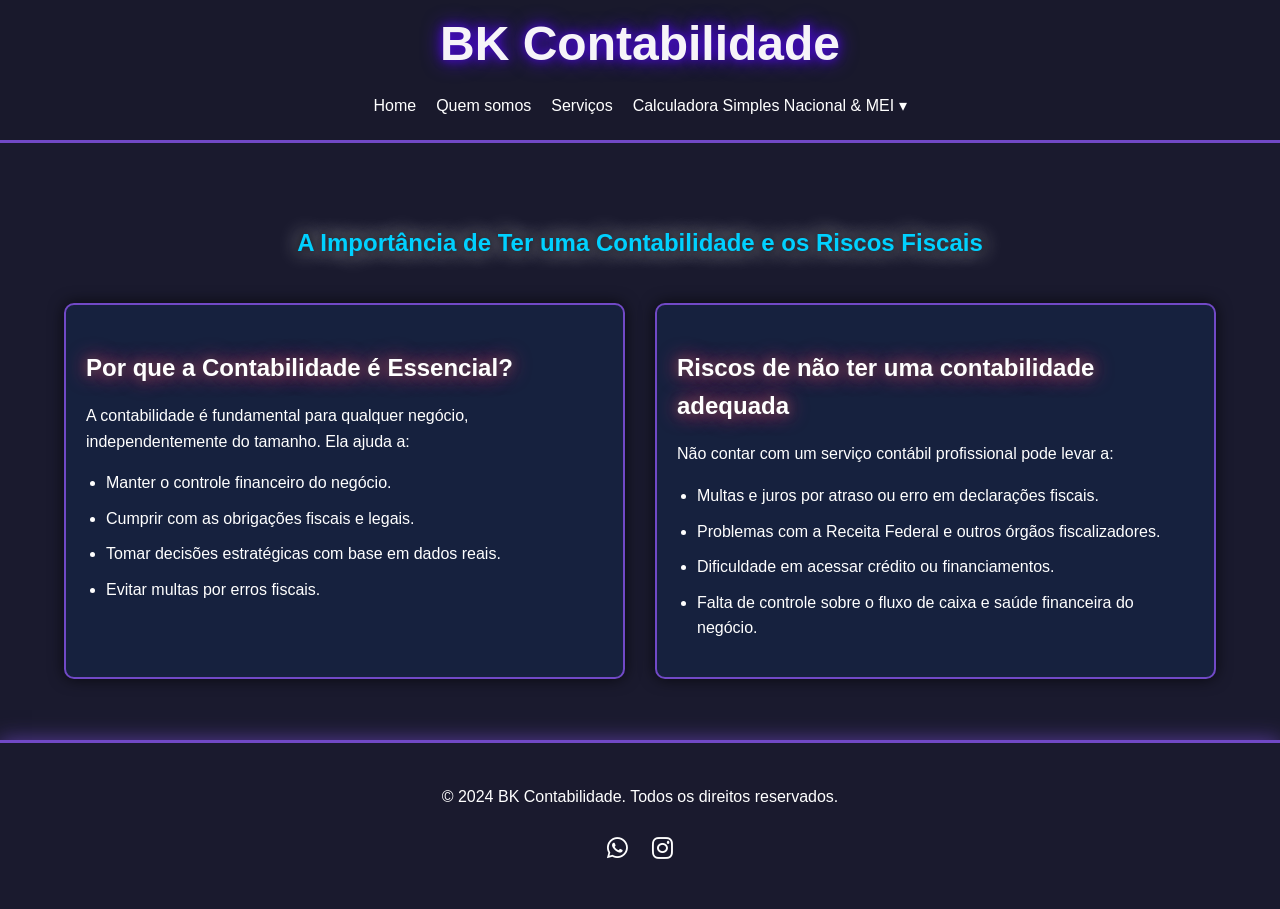
==== home.html @ 2d63cd0f "primeiro commit" ====
<!DOCTYPE html>
<html lang="pt-BR">

<head>
    <meta charset="UTF-8">
    <meta name="viewport" content="width=device-width, initial-scale=1.0">
    <title>BK Contabilidade</title>
    <link rel="stylesheet" href="style.css">
    <link rel="stylesheet" href="https://cdnjs.cloudflare.com/ajax/libs/font-awesome/6.0.0-beta3/css/all.min.css">
    <script src="app.js" defer></script> <!-- Adicione 'defer' para garantir que o JS seja carregado após o HTML -->
</head>

<body>
    <header>
        <div class="container">
            <h1>BK Contabilidade</h1>
            <nav>
                <ul class="menu">
                    <li><a href="home.html">Home</a></li>
                    <li><a href="quem_somos.html">Quem somos</a></li>
                    <li><a href="servicos.html">Serviços</a></li>
                    <li class="dropdown">
                        <a href="#">Calculadora Simples Nacional & MEI ▾</a>
                        <ul class="submenu">
                            <li><a href="calculadora/calc_Simples.html">Simples Nacional</a></li>
                            <li><a href="calculadora-mei.html">Microempreendedor (MEI)</a></li>
                        </ul>
                    </li>
                </ul>
            </nav>
        </div>
    </header>

    <section id="importancia">
        <div class="container">
            <h2>A Importância de Ter uma Contabilidade e os Riscos Fiscais</h2>
            <div class="importancia-content">
                <div class="importancia-text">
                    <h3>Por que a Contabilidade é Essencial?</h3>
                    <p>A contabilidade é fundamental para qualquer negócio, independentemente do tamanho. Ela ajuda a:</p>
                    <ul>
                        <li>Manter o controle financeiro do negócio.</li>
                        <li>Cumprir com as obrigações fiscais e legais.</li>
                        <li>Tomar decisões estratégicas com base em dados reais.</li>
                        <li>Evitar multas por erros fiscais.</li>
                    </ul>
                </div>
                <div class="importancia-text">
                    <h3>Riscos de não ter uma contabilidade adequada</h3>
                    <p>Não contar com um serviço contábil profissional pode levar a:</p>
                    <ul>
                        <li>Multas e juros por atraso ou erro em declarações fiscais.</li>
                        <li>Problemas com a Receita Federal e outros órgãos fiscalizadores.</li>
                        <li>Dificuldade em acessar crédito ou financiamentos.</li>
                        <li>Falta de controle sobre o fluxo de caixa e saúde financeira do negócio.</li>
                    </ul>
                </div>
            </div>
        </div>
    </section>

    <footer>
        <div class="container">
            <p>© 2024 BK Contabilidade. Todos os direitos reservados.</p>
            <div class="social-links">
                <a href="https://wa.me/55119000000?text=Olá,%20gostaria%20de%20mais%20informações!" target="_blank"><i class="fab fa-whatsapp"></i></a>
                <a href="https://www.instagram.com/assessoria_bk24/" target="_blank"><i class="fab fa-instagram"></i></a>
            </div>
        </div>
    </footer>
</body>

</html>
---- style.css ----
/* Reset de estilos básicos */
body {
  font-family: 'Poppins', sans-serif;
  background-color: #0f0c29; 
  color: #fff;
  margin: 0;
  padding: 0;
  line-height: 1.6;

}

.container {
  width: 90%;
  max-width: 1200px;
  margin: 0 auto;
  padding: 1px;
}

/* Cabeçalho */
header {
  background-color: #19192c;
  color: #fff;
  padding: 5px 0;
  box-shadow: 0 0 20px rgba(106, 88, 146, 0.7);
  border-bottom: 3px solid #7149c6; 
}

header h1 {
  margin: 0;
  font-size: 3rem;
  text-align: center;
  color: #f6f4f8; 
  text-shadow: 0 0 10px #480bca, 0 0 20px #5506ff; 
}

nav ul {
  list-style: none;
  padding: 0;
  display: flex;
  justify-content: center;
  gap: 20px;
  margin-top: 10px;
}

nav ul li a {
  color: #fff;
  text-decoration: none;
  font-size: 1rem;
  transition: all 0.3s ease;
}

nav ul li a:hover {
  color: #da9a9a; 
  text-shadow: 0 0 10px #b81818, 0 0 20px #d11313; 
}

/* Menu Dropdown */
.submenu {
  display: none;
  position: absolute;
  background-color: #19192c;
  box-shadow: 0 0 15px rgba(0, 0, 0, 0.7);
  border-radius: 5px;
  margin-top: 5px;
}

.dropdown.active .submenu {
  display: block;
}

.submenu li {
  padding: 10px;
}

.submenu li a {
  color: #fff;
  text-decoration: none;
  font-size: 1rem;
  display: block;
  transition: all 0.3s ease;
}

.submenu li a:hover {
  color: #da9a9a;
  text-shadow: 0 0 10px #b81818, 0 0 20px #d11313;
}

/* Missão */
#missao {
  background-color: #1a1a2e;
  color: #fff;
  padding: 20px 0; 
}


.container_missao {
  width: 90%; 
  max-width: 1200px; 
  margin: 0 auto; 
  padding: 1px; 

  display: grid; 

  grid-template-columns: repeat(auto-fit, minmax(300px, 1fr));
  gap: 30px; 
}


.missao {
  background-color: #16213e;
  color: #fff;
  padding: 20px; 
  border-radius: 10px;
  text-align: center;
  border: 2px solid #00d1ff;
  box-shadow: 0 0 15px rgba(12, 12, 12, 0.7);
  transition: transform 0.3s ease, box-shadow 0.3s ease;
  display: flex;
  flex-direction: column; 
  align-items: center; 
}

.missao:hover {
  transform: translateY(-10px);
  box-shadow: 0 0 25px rgba(0, 209, 255, 0.9);
}

.missao i {
  font-size: 2.5rem;
  color: #ffffff;
  margin-bottom: 5px; 
}

.missao h3 {
  font-size: 1.5rem;
  margin-bottom: 10px; 
  color: #ffffff;
  text-shadow: 0 0 10px #962020, 0 0 20px #f5f5f5c7;
}

.missao p, .missao ul { 
  font-size: 1rem;
  color: #ccc;
  text-align: left; 
  width: 100%; 
  padding-left: 20px; 
  margin-top: auto; 
}

.missao ul {
  list-style: disc; 
  padding-left: 40px; 
  margin-bottom: 0; 
}

.missao ul li {
  margin-bottom: 2px; 
  text-align: left;
}

#missao > h2 { 
  text-align: center;
  font-size: 2rem;
  margin-bottom: 40px;
  color: #00d1ff;
  text-shadow: 0 0 10px #020202, 0 0 20px #dce2e4;
}

/* Importância */
#importancia {
  background-color: #1a1a2e; 
  padding: 60px 0;
}

#importancia h2 {
  text-align: center;
  color: #00d1ff; 
  margin-bottom: 40px;
  text-shadow: 0 0 10px #000000, 0 0 20px #fffbfb; 
}

.importancia-content {
  display: grid;
  grid-template-columns: repeat(auto-fit, minmax(300px, 1fr));
  gap: 30px;
}

.importancia-text {
  background-color: #16213e; 
  padding: 20px;
  border-radius: 10px;
  border: 2px solid #7149c6; 
  box-shadow: 0 0 15px rgba(0, 0, 0, 0.7); 
  transition: transform 0.3s ease, box-shadow 0.3s ease;
}

.importancia-text:hover {
  transform: translateY(-10px);
  box-shadow: 0 0 25px rgba(113, 73, 198, 0.9); 
}

.importancia-text h3 {
  color: #ffffff; 
  font-size: 1.5rem;
  margin-bottom: 15px;
  text-shadow: 0 0 10px #524c4c, 0 0 20px #ff2a6d; 
}

.importancia-text ul {
  list-style: disc;
  padding-left: 20px;
}

.importancia-text ul li {
  margin-bottom: 10px;
}

/* Serviços */
#servicos {
  background-color: #1a1a2e; 
  color: #fff;
  padding: 60px 0;
}

#servicos h2 {
  text-align: center;
  font-size: 2rem;
  margin-bottom: 40px;
  color: #00d1ff; 
  text-shadow: 0 0 10px #020202, 0 0 20px #dce2e4; 
}

.servicos-grid {
  display: grid;
  grid-template-columns: repeat(auto-fit, minmax(250px, 1fr));
  gap: 30px;
}

.servico {
  background-color: #16213e; 
  color: #fff;
  padding: 20px;
  border-radius: 10px;
  text-align: center;
  border: 2px solid #00d1ff; 
  box-shadow: 0 0 15px rgba(12, 12, 12, 0.7); 
  transition: transform 0.3s ease, box-shadow 0.3s ease;
}

.servico:hover {
  transform: translateY(-10px);
  box-shadow: 0 0 25px rgba(0, 209, 255, 0.9); 
}

.servico i {
  font-size: 2.5rem;
  color: #ffffff; 
  margin-bottom: 15px;
}

.servico h3 {
  font-size: 1.5rem;
  margin-bottom: 10px;
  color: #ffffff; 
  text-shadow: 0 0 10px #962020, 0 0 20px #f5f5f5c7; 
}

.servico p {
  font-size: 1rem;
  color: #ccc;
}

/* Sobre */
#sobre {
  background-color: #1a1a2e; 
  padding: 60px 0;
}

#sobre h2 {
  text-align: center;
  color: #00d1ff; 
  font-size: 2rem;
  margin-bottom: 20px;
  text-shadow: 0 0 10px #000000, 0 0 20px #dce2e4; 
}

#sobre p {
  text-align: center;
  max-width: 800px;
  margin: 0 auto;
  font-size: 1.1rem;
  line-height: 1.8;
  color: #ccc;
}

/* Rodapé */
footer {
  background-color: #1a1a2e; 
  color: #fff;
  padding: 40px 0;
  text-align: center;
  border-top: 3px solid #7149c6; 
  box-shadow: 0 0 20px rgba(113, 73, 198, 0.7); 
}

footer p {
  margin: 0;
  font-size: 1rem;
}

.social-links {
  margin-top: 20px;
}

.social-links a {
  color: #fff;
  font-size: 1.5rem;
  margin: 0 10px;
  transition: color 0.3s ease;
}

.social-links a:hover {
  color: #ff2a6d; 
  text-shadow: 0 0 10px #ff2a6d, 0 0 20px #ff2a6d; 
}
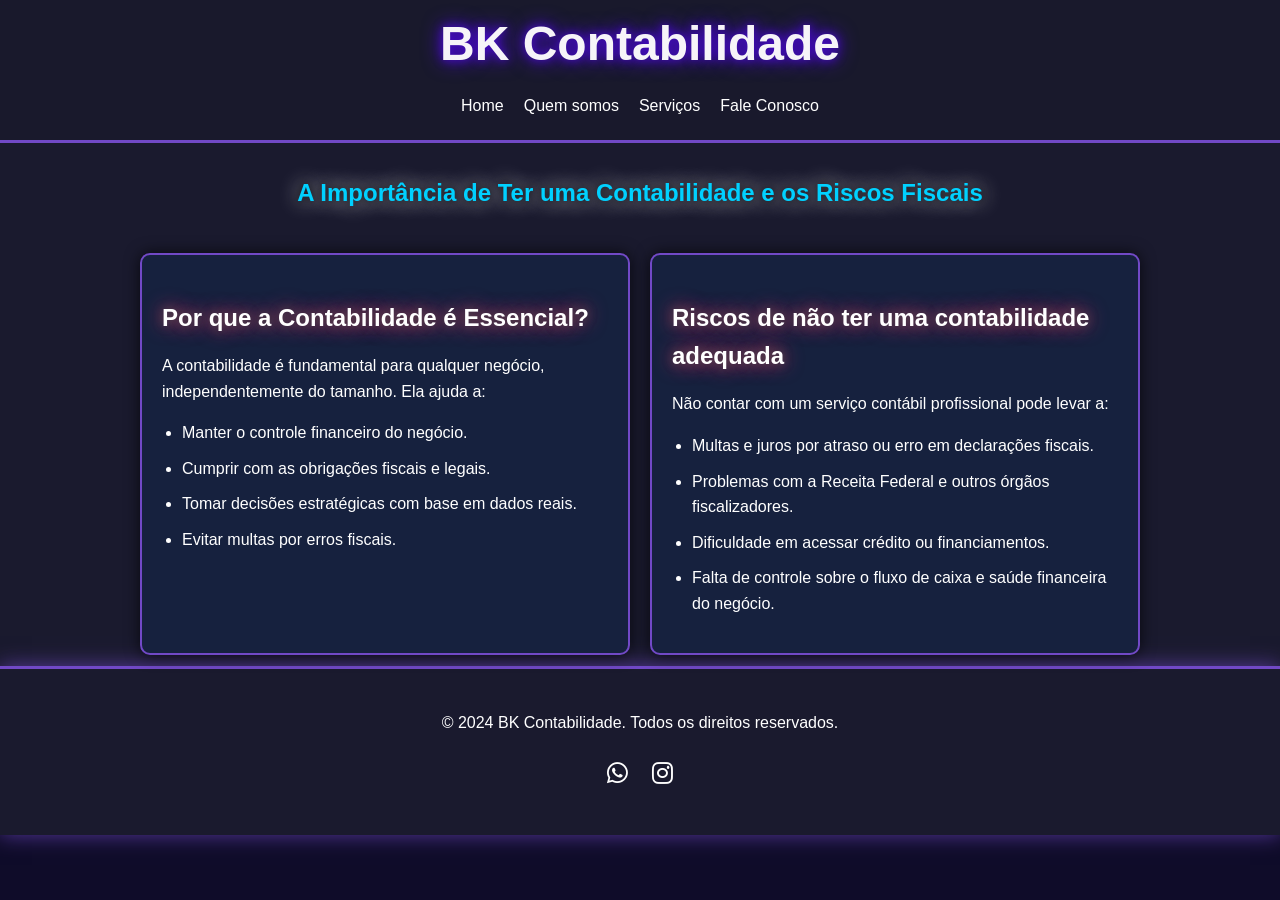
==== commit cabafa94: "Alterações e inclusão do Fale Conosco" ====
--- a/home.html
+++ b/home.html
@@ -7,7 +7,7 @@
     <title>BK Contabilidade</title>
     <link rel="stylesheet" href="style.css">
     <link rel="stylesheet" href="https://cdnjs.cloudflare.com/ajax/libs/font-awesome/6.0.0-beta3/css/all.min.css">
-    <script src="app.js" defer></script> <!-- Adicione 'defer' para garantir que o JS seja carregado após o HTML -->
+    <script src="app.js" defer></script> 
 </head>
 
 <body>
@@ -19,13 +19,7 @@
                     <li><a href="home.html">Home</a></li>
                     <li><a href="quem_somos.html">Quem somos</a></li>
                     <li><a href="servicos.html">Serviços</a></li>
-                    <li class="dropdown">
-                        <a href="#">Calculadora Simples Nacional & MEI ▾</a>
-                        <ul class="submenu">
-                            <li><a href="calculadora/calc_Simples.html">Simples Nacional</a></li>
-                            <li><a href="calculadora-mei.html">Microempreendedor (MEI)</a></li>
-                        </ul>
-                    </li>
+                    <li><a href="servicos.html#mensagem">Fale Conosco</a></li>                   
                 </ul>
             </nav>
         </div>
--- a/style.css
+++ b/style.css
@@ -11,7 +11,7 @@
 
 .container {
   width: 90%;
-  max-width: 1200px;
+  max-width: 1000px;
   margin: 0 auto;
   padding: 1px;
 }
@@ -169,7 +169,7 @@
 /* Importância */
 #importancia {
   background-color: #1a1a2e; 
-  padding: 60px 0;
+  padding: 10px;
 }
 
 #importancia h2 {
@@ -182,7 +182,7 @@
 .importancia-content {
   display: grid;
   grid-template-columns: repeat(auto-fit, minmax(300px, 1fr));
-  gap: 30px;
+  gap: 20px;
 }
 
 .importancia-text {
@@ -219,7 +219,7 @@
 #servicos {
   background-color: #1a1a2e; 
   color: #fff;
-  padding: 60px 0;
+  padding: 0;
 }
 
 #servicos h2 {
@@ -273,7 +273,7 @@
 /* Sobre */
 #sobre {
   background-color: #1a1a2e; 
-  padding: 60px 0;
+  padding: 0;
 }
 
 #sobre h2 {
@@ -323,3 +323,97 @@
   color: #ff2a6d; 
   text-shadow: 0 0 10px #ff2a6d, 0 0 20px #ff2a6d; 
 }
+.separador {
+  border-top: 2px solid #7149c6;  
+  margin: 40px 0;                 
+  width: 100%;
+}
+    
+#mensagem {
+margin-top: 10px;
+  background-color: #19192c;
+  color: #ffffff;
+  padding: 10px 1px 50px;
+  text-align: center;
+  }
+
+#mensagem h1 {
+  color: #00d1ff;
+  margin-bottom: 30px;
+  font-size: 2.2rem;
+  text-shadow: 0 0 10px #000, 0 0 20px #dce2e4;
+  }
+
+#form {
+  max-width: 600px;
+  margin: 0 auto;
+  background-color: #16213e;
+  padding: 40px;
+  border-radius: 10px;
+  box-shadow: 0 0 15px rgba(0, 0, 0, 0.6);
+  border: 2px solid #00d1ff;
+  text-align: center;
+  }
+
+#form input[type="text"],
+#form input[type="email"],
+#form textarea {
+  width: 100%;
+  padding: 10px;
+  margin-top: 20px;
+  border: none;
+  border-radius: 5px;
+  background-color: #0f0c29;
+  color: #fff;
+  font-size: 1rem;
+  border: 1px solid #7149c6;
+  }
+
+#form input::placeholder,
+#form textarea::placeholder {
+  color: #aaa;
+  font-size: 1rem;
+  opacity: 0.8;
+  }
+
+#form input[type="submit"],
+#form input[type="reset"] {
+  background-color: #7149c6;
+  color: #fff;
+  padding: 12px 20px;
+  border: none;
+  border-radius: 5px;
+  font-size: 1rem;
+  margin-top: 20px;
+  margin-right: 10px;
+  cursor: pointer;
+  transition: background-color 0.3s ease, transform 0.2s ease;
+  }
+
+#form input[type="submit"]:hover,
+#form input[type="reset"]:hover {
+  background-color: #8e5de9;
+  transform: translateY(-2px);
+  }
+
+#scrollTopBtn {
+  position: fixed;
+  bottom: 30px;
+  right: 30px;
+  background-color: #7149c6;
+  color: white;
+  padding: 10px 20px;
+  border-radius: 50%;
+  text-align: center;
+  font-size: 1.5rem;
+  text-decoration: none;
+  box-shadow: 0 0 10px rgba(0, 0, 0, 0.5);
+  display: none;
+  z-index: 1000;
+  transition: background-color 0.3s ease, transform 0.3s ease;
+}
+
+#scrollTopBtn:hover {
+  background-color: #8e5de9;
+  transform: translateY(-3px);
+}
